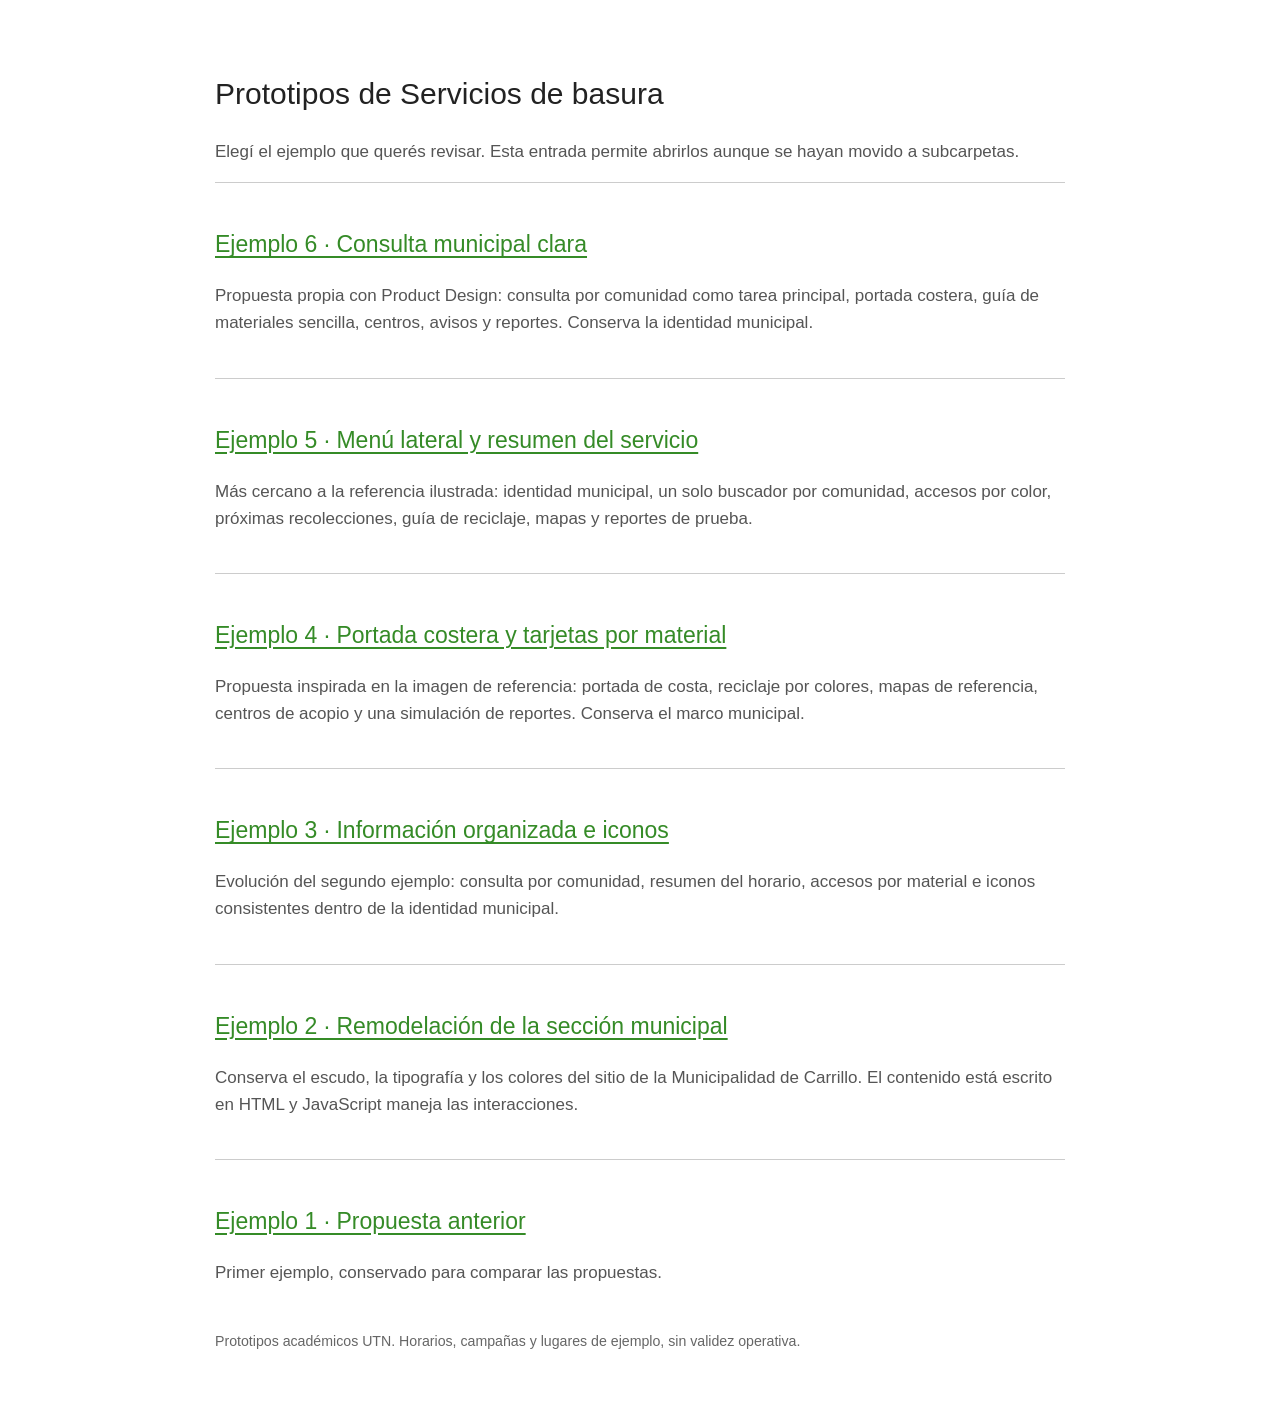
==== index.html @ 0bdb959d "se hace ejemplo 5 y 6" ====
<!doctype html>
<html lang="es-CR"><head><meta charset="utf-8"><meta name="viewport" content="width=device-width,initial-scale=1"><title>Ejemplos del prototipo de Servicios de basura</title><style>body{font:17px/1.6 Arial,sans-serif;max-width:850px;margin:70px auto;padding:0 24px;color:#222}h1{font-size:30px;font-weight:400}a{color:#358b27;text-underline-offset:4px}article{padding:24px 0;border-top:1px solid #ccc}h2{font-size:23px;font-weight:400}p{color:#555}small{color:#666}</style></head><body><h1>Prototipos de Servicios de basura</h1><p>Elegí el ejemplo que querés revisar. Esta entrada permite abrirlos aunque se hayan movido a subcarpetas.</p><article><h2><a href="ejemplo%206/index.html">Ejemplo 6 · Consulta municipal clara</a></h2><p>Propuesta propia con Product Design: consulta por comunidad como tarea principal, portada costera, guía de materiales sencilla, centros, avisos y reportes. Conserva la identidad municipal.</p></article><article><h2><a href="ejemplo%205/index.html">Ejemplo 5 · Menú lateral y resumen del servicio</a></h2><p>Más cercano a la referencia ilustrada: identidad municipal, un solo buscador por comunidad, accesos por color, próximas recolecciones, guía de reciclaje, mapas y reportes de prueba.</p></article><article><h2><a href="ejemplo%204/index.html">Ejemplo 4 · Portada costera y tarjetas por material</a></h2><p>Propuesta inspirada en la imagen de referencia: portada de costa, reciclaje por colores, mapas de referencia, centros de acopio y una simulación de reportes. Conserva el marco municipal.</p></article><article><h2><a href="ejemplo%203/index.html">Ejemplo 3 · Información organizada e iconos</a></h2><p>Evolución del segundo ejemplo: consulta por comunidad, resumen del horario, accesos por material e iconos consistentes dentro de la identidad municipal.</p></article><article><h2><a href="ejemplo%202/index.html">Ejemplo 2 · Remodelación de la sección municipal</a></h2><p>Conserva el escudo, la tipografía y los colores del sitio de la Municipalidad de Carrillo. El contenido está escrito en HTML y JavaScript maneja las interacciones.</p></article><article><h2><a href="ejemplo%201/index.html">Ejemplo 1 · Propuesta anterior</a></h2><p>Primer ejemplo, conservado para comparar las propuestas.</p></article><small>Prototipos académicos UTN. Horarios, campañas y lugares de ejemplo, sin validez operativa.</small></body></html>
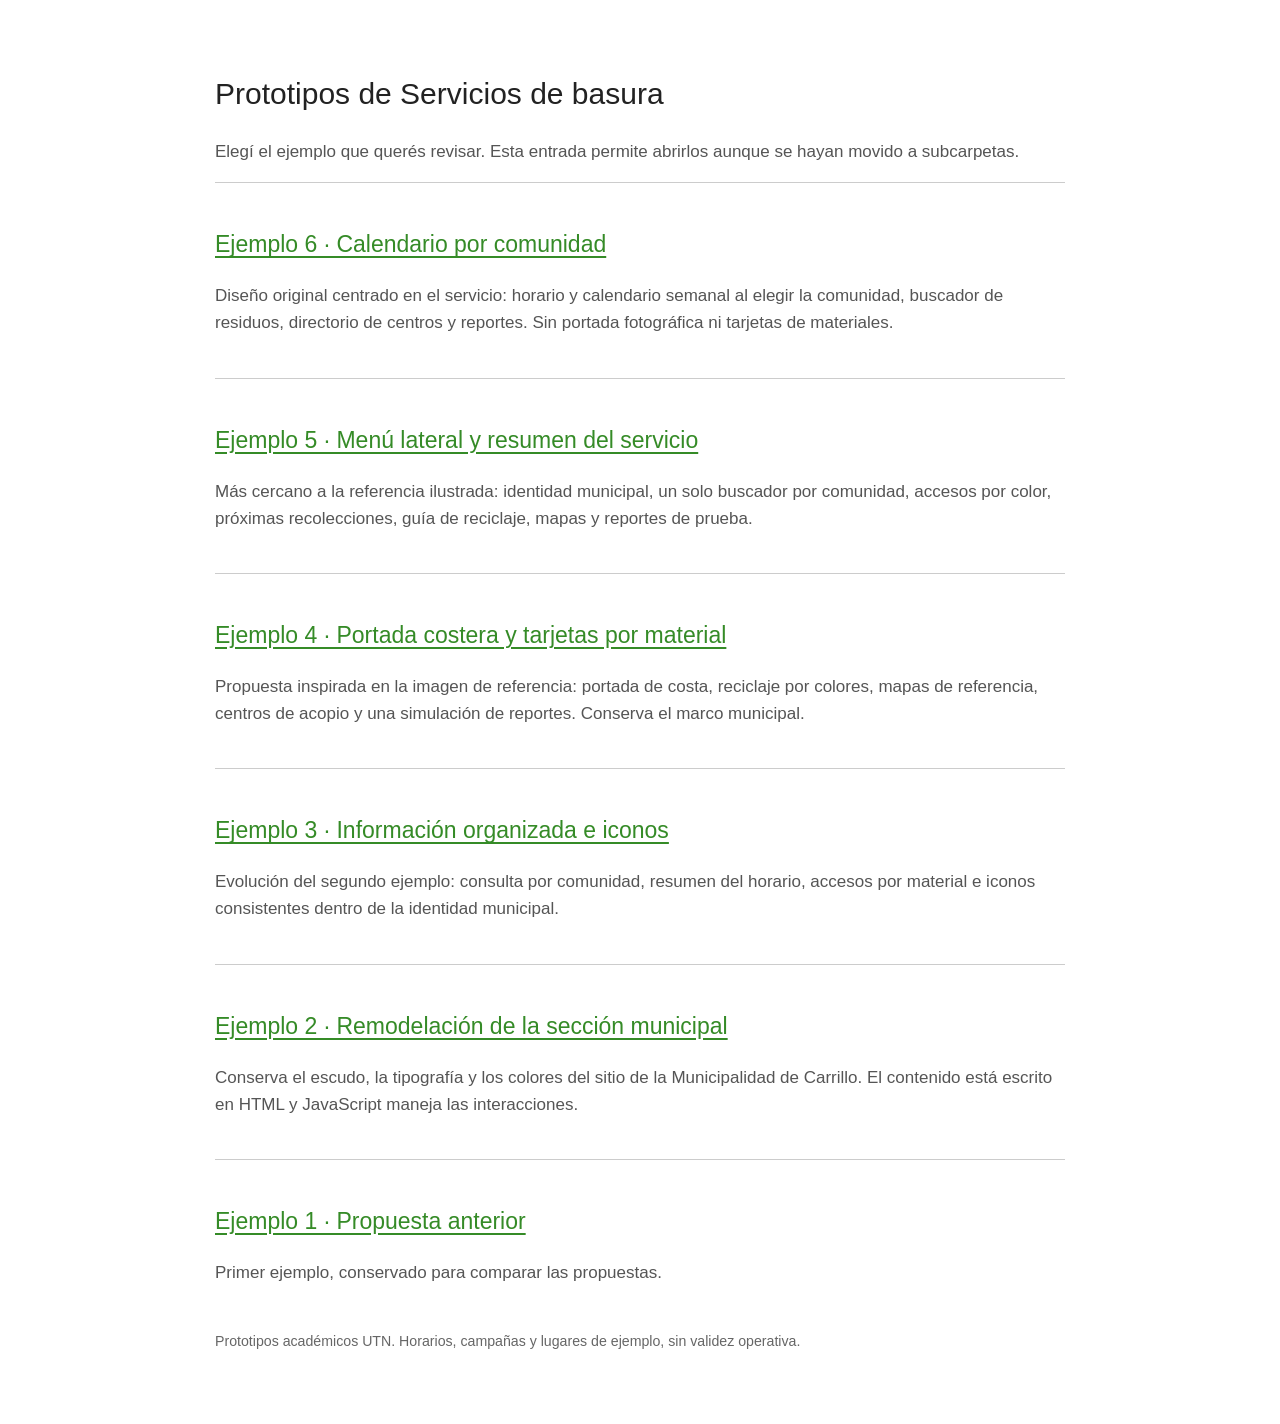
==== commit a2641d5f: "se cambia el numero 6" ====
--- a/index.html
+++ b/index.html
@@ -1,2 +1,2 @@
 <!doctype html>
-<html lang="es-CR"><head><meta charset="utf-8"><meta name="viewport" content="width=device-width,initial-scale=1"><title>Ejemplos del prototipo de Servicios de basura</title><style>body{font:17px/1.6 Arial,sans-serif;max-width:850px;margin:70px auto;padding:0 24px;color:#222}h1{font-size:30px;font-weight:400}a{color:#358b27;text-underline-offset:4px}article{padding:24px 0;border-top:1px solid #ccc}h2{font-size:23px;font-weight:400}p{color:#555}small{color:#666}</style></head><body><h1>Prototipos de Servicios de basura</h1><p>Elegí el ejemplo que querés revisar. Esta entrada permite abrirlos aunque se hayan movido a subcarpetas.</p><article><h2><a href="ejemplo%206/index.html">Ejemplo 6 · Consulta municipal clara</a></h2><p>Propuesta propia con Product Design: consulta por comunidad como tarea principal, portada costera, guía de materiales sencilla, centros, avisos y reportes. Conserva la identidad municipal.</p></article><article><h2><a href="ejemplo%205/index.html">Ejemplo 5 · Menú lateral y resumen del servicio</a></h2><p>Más cercano a la referencia ilustrada: identidad municipal, un solo buscador por comunidad, accesos por color, próximas recolecciones, guía de reciclaje, mapas y reportes de prueba.</p></article><article><h2><a href="ejemplo%204/index.html">Ejemplo 4 · Portada costera y tarjetas por material</a></h2><p>Propuesta inspirada en la imagen de referencia: portada de costa, reciclaje por colores, mapas de referencia, centros de acopio y una simulación de reportes. Conserva el marco municipal.</p></article><article><h2><a href="ejemplo%203/index.html">Ejemplo 3 · Información organizada e iconos</a></h2><p>Evolución del segundo ejemplo: consulta por comunidad, resumen del horario, accesos por material e iconos consistentes dentro de la identidad municipal.</p></article><article><h2><a href="ejemplo%202/index.html">Ejemplo 2 · Remodelación de la sección municipal</a></h2><p>Conserva el escudo, la tipografía y los colores del sitio de la Municipalidad de Carrillo. El contenido está escrito en HTML y JavaScript maneja las interacciones.</p></article><article><h2><a href="ejemplo%201/index.html">Ejemplo 1 · Propuesta anterior</a></h2><p>Primer ejemplo, conservado para comparar las propuestas.</p></article><small>Prototipos académicos UTN. Horarios, campañas y lugares de ejemplo, sin validez operativa.</small></body></html>
+<html lang="es-CR"><head><meta charset="utf-8"><meta name="viewport" content="width=device-width,initial-scale=1"><title>Ejemplos del prototipo de Servicios de basura</title><style>body{font:17px/1.6 Arial,sans-serif;max-width:850px;margin:70px auto;padding:0 24px;color:#222}h1{font-size:30px;font-weight:400}a{color:#358b27;text-underline-offset:4px}article{padding:24px 0;border-top:1px solid #ccc}h2{font-size:23px;font-weight:400}p{color:#555}small{color:#666}</style></head><body><h1>Prototipos de Servicios de basura</h1><p>Elegí el ejemplo que querés revisar. Esta entrada permite abrirlos aunque se hayan movido a subcarpetas.</p><article><h2><a href="ejemplo%206/index.html">Ejemplo 6 · Calendario por comunidad</a></h2><p>Diseño original centrado en el servicio: horario y calendario semanal al elegir la comunidad, buscador de residuos, directorio de centros y reportes. Sin portada fotográfica ni tarjetas de materiales.</p></article><article><h2><a href="ejemplo%205/index.html">Ejemplo 5 · Menú lateral y resumen del servicio</a></h2><p>Más cercano a la referencia ilustrada: identidad municipal, un solo buscador por comunidad, accesos por color, próximas recolecciones, guía de reciclaje, mapas y reportes de prueba.</p></article><article><h2><a href="ejemplo%204/index.html">Ejemplo 4 · Portada costera y tarjetas por material</a></h2><p>Propuesta inspirada en la imagen de referencia: portada de costa, reciclaje por colores, mapas de referencia, centros de acopio y una simulación de reportes. Conserva el marco municipal.</p></article><article><h2><a href="ejemplo%203/index.html">Ejemplo 3 · Información organizada e iconos</a></h2><p>Evolución del segundo ejemplo: consulta por comunidad, resumen del horario, accesos por material e iconos consistentes dentro de la identidad municipal.</p></article><article><h2><a href="ejemplo%202/index.html">Ejemplo 2 · Remodelación de la sección municipal</a></h2><p>Conserva el escudo, la tipografía y los colores del sitio de la Municipalidad de Carrillo. El contenido está escrito en HTML y JavaScript maneja las interacciones.</p></article><article><h2><a href="ejemplo%201/index.html">Ejemplo 1 · Propuesta anterior</a></h2><p>Primer ejemplo, conservado para comparar las propuestas.</p></article><small>Prototipos académicos UTN. Horarios, campañas y lugares de ejemplo, sin validez operativa.</small></body></html>
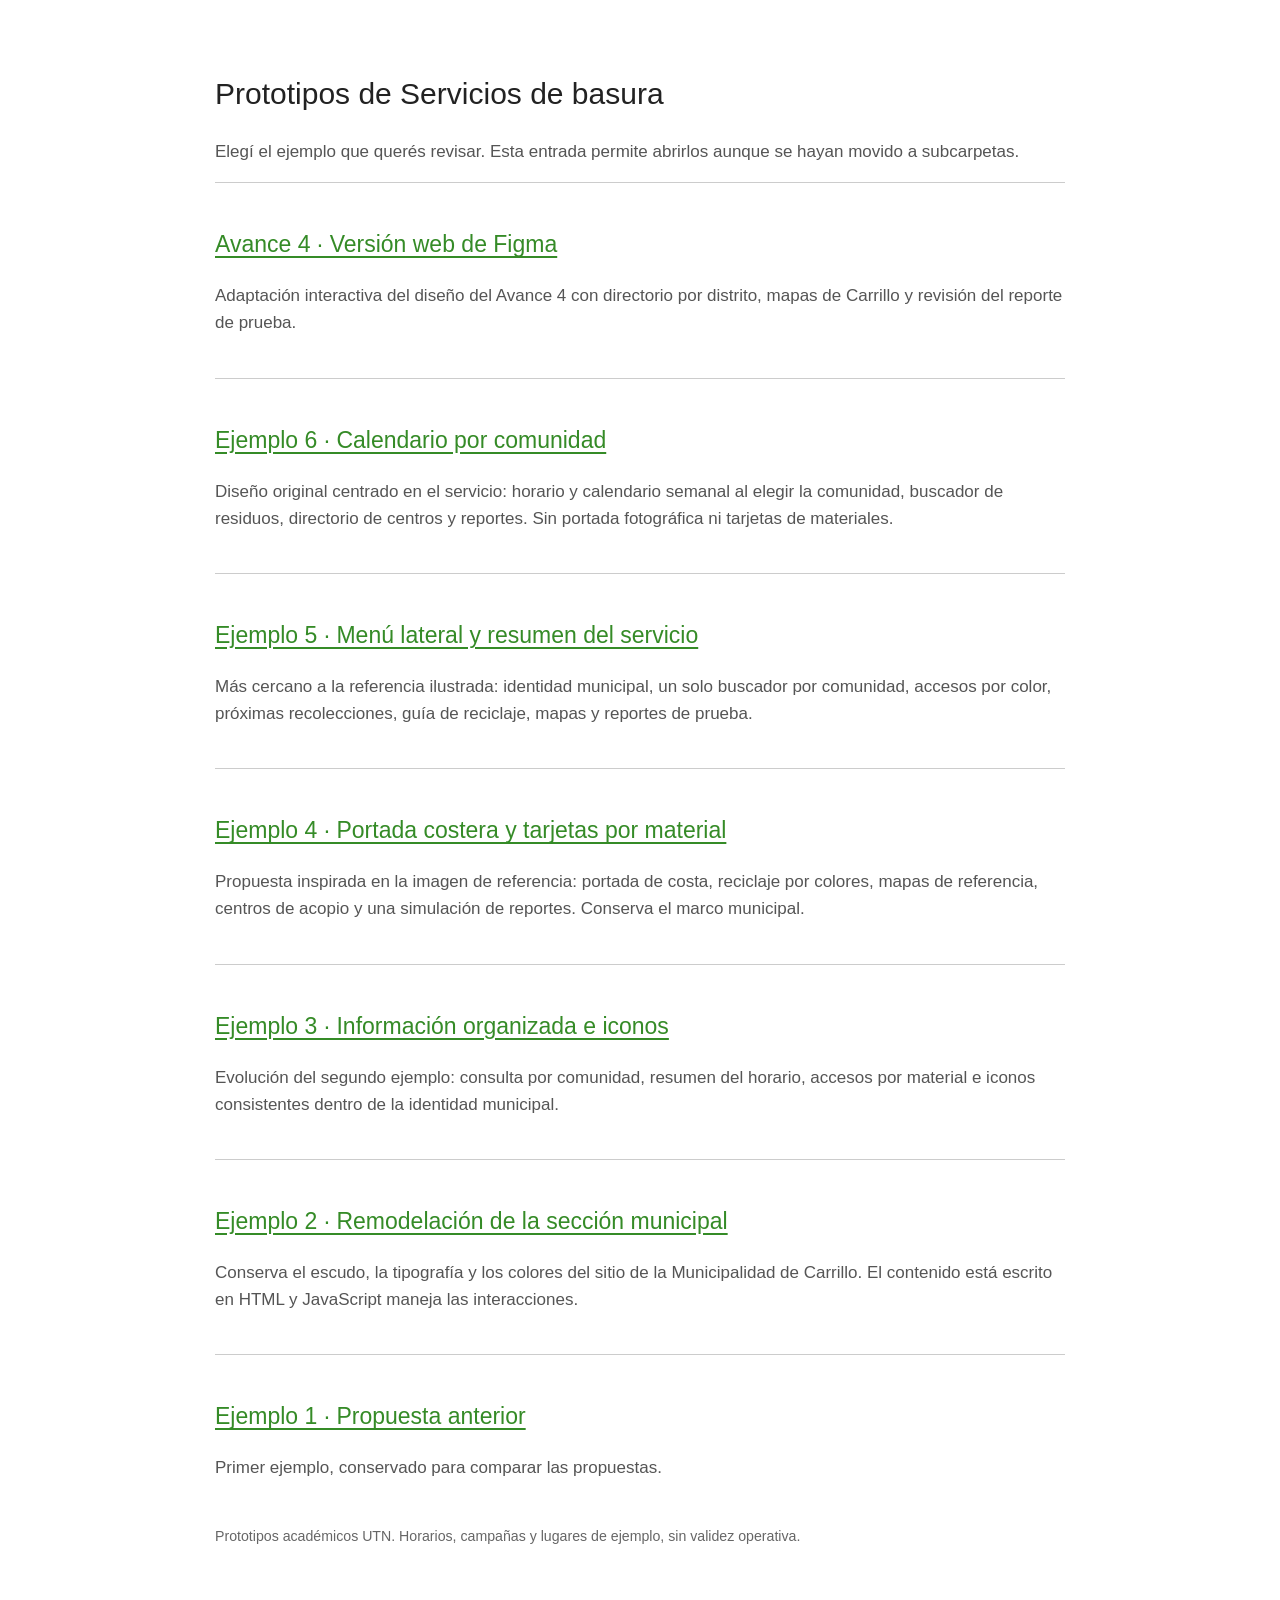
==== commit 7b8fd464: "Agrega la version web de Figma del Avance 4" ====
--- a/index.html
+++ b/index.html
@@ -1,2 +1,2 @@
 <!doctype html>
-<html lang="es-CR"><head><meta charset="utf-8"><meta name="viewport" content="width=device-width,initial-scale=1"><title>Ejemplos del prototipo de Servicios de basura</title><style>body{font:17px/1.6 Arial,sans-serif;max-width:850px;margin:70px auto;padding:0 24px;color:#222}h1{font-size:30px;font-weight:400}a{color:#358b27;text-underline-offset:4px}article{padding:24px 0;border-top:1px solid #ccc}h2{font-size:23px;font-weight:400}p{color:#555}small{color:#666}</style></head><body><h1>Prototipos de Servicios de basura</h1><p>Elegí el ejemplo que querés revisar. Esta entrada permite abrirlos aunque se hayan movido a subcarpetas.</p><article><h2><a href="ejemplo%206/index.html">Ejemplo 6 · Calendario por comunidad</a></h2><p>Diseño original centrado en el servicio: horario y calendario semanal al elegir la comunidad, buscador de residuos, directorio de centros y reportes. Sin portada fotográfica ni tarjetas de materiales.</p></article><article><h2><a href="ejemplo%205/index.html">Ejemplo 5 · Menú lateral y resumen del servicio</a></h2><p>Más cercano a la referencia ilustrada: identidad municipal, un solo buscador por comunidad, accesos por color, próximas recolecciones, guía de reciclaje, mapas y reportes de prueba.</p></article><article><h2><a href="ejemplo%204/index.html">Ejemplo 4 · Portada costera y tarjetas por material</a></h2><p>Propuesta inspirada en la imagen de referencia: portada de costa, reciclaje por colores, mapas de referencia, centros de acopio y una simulación de reportes. Conserva el marco municipal.</p></article><article><h2><a href="ejemplo%203/index.html">Ejemplo 3 · Información organizada e iconos</a></h2><p>Evolución del segundo ejemplo: consulta por comunidad, resumen del horario, accesos por material e iconos consistentes dentro de la identidad municipal.</p></article><article><h2><a href="ejemplo%202/index.html">Ejemplo 2 · Remodelación de la sección municipal</a></h2><p>Conserva el escudo, la tipografía y los colores del sitio de la Municipalidad de Carrillo. El contenido está escrito en HTML y JavaScript maneja las interacciones.</p></article><article><h2><a href="ejemplo%201/index.html">Ejemplo 1 · Propuesta anterior</a></h2><p>Primer ejemplo, conservado para comparar las propuestas.</p></article><small>Prototipos académicos UTN. Horarios, campañas y lugares de ejemplo, sin validez operativa.</small></body></html>
+<html lang="es-CR"><head><meta charset="utf-8"><meta name="viewport" content="width=device-width,initial-scale=1"><title>Ejemplos del prototipo de Servicios de basura</title><style>body{font:17px/1.6 Arial,sans-serif;max-width:850px;margin:70px auto;padding:0 24px;color:#222}h1{font-size:30px;font-weight:400}a{color:#358b27;text-underline-offset:4px}article{padding:24px 0;border-top:1px solid #ccc}h2{font-size:23px;font-weight:400}p{color:#555}small{color:#666}</style></head><body><h1>Prototipos de Servicios de basura</h1><p>Elegí el ejemplo que querés revisar. Esta entrada permite abrirlos aunque se hayan movido a subcarpetas.</p><article><h2><a href="avance-4-figma/index.html">Avance 4 · Versión web de Figma</a></h2><p>Adaptación interactiva del diseño del Avance 4 con directorio por distrito, mapas de Carrillo y revisión del reporte de prueba.</p></article><article><h2><a href="ejemplo%206/index.html">Ejemplo 6 · Calendario por comunidad</a></h2><p>Diseño original centrado en el servicio: horario y calendario semanal al elegir la comunidad, buscador de residuos, directorio de centros y reportes. Sin portada fotográfica ni tarjetas de materiales.</p></article><article><h2><a href="ejemplo%205/index.html">Ejemplo 5 · Menú lateral y resumen del servicio</a></h2><p>Más cercano a la referencia ilustrada: identidad municipal, un solo buscador por comunidad, accesos por color, próximas recolecciones, guía de reciclaje, mapas y reportes de prueba.</p></article><article><h2><a href="ejemplo%204/index.html">Ejemplo 4 · Portada costera y tarjetas por material</a></h2><p>Propuesta inspirada en la imagen de referencia: portada de costa, reciclaje por colores, mapas de referencia, centros de acopio y una simulación de reportes. Conserva el marco municipal.</p></article><article><h2><a href="ejemplo%203/index.html">Ejemplo 3 · Información organizada e iconos</a></h2><p>Evolución del segundo ejemplo: consulta por comunidad, resumen del horario, accesos por material e iconos consistentes dentro de la identidad municipal.</p></article><article><h2><a href="ejemplo%202/index.html">Ejemplo 2 · Remodelación de la sección municipal</a></h2><p>Conserva el escudo, la tipografía y los colores del sitio de la Municipalidad de Carrillo. El contenido está escrito en HTML y JavaScript maneja las interacciones.</p></article><article><h2><a href="ejemplo%201/index.html">Ejemplo 1 · Propuesta anterior</a></h2><p>Primer ejemplo, conservado para comparar las propuestas.</p></article><small>Prototipos académicos UTN. Horarios, campañas y lugares de ejemplo, sin validez operativa.</small></body></html>
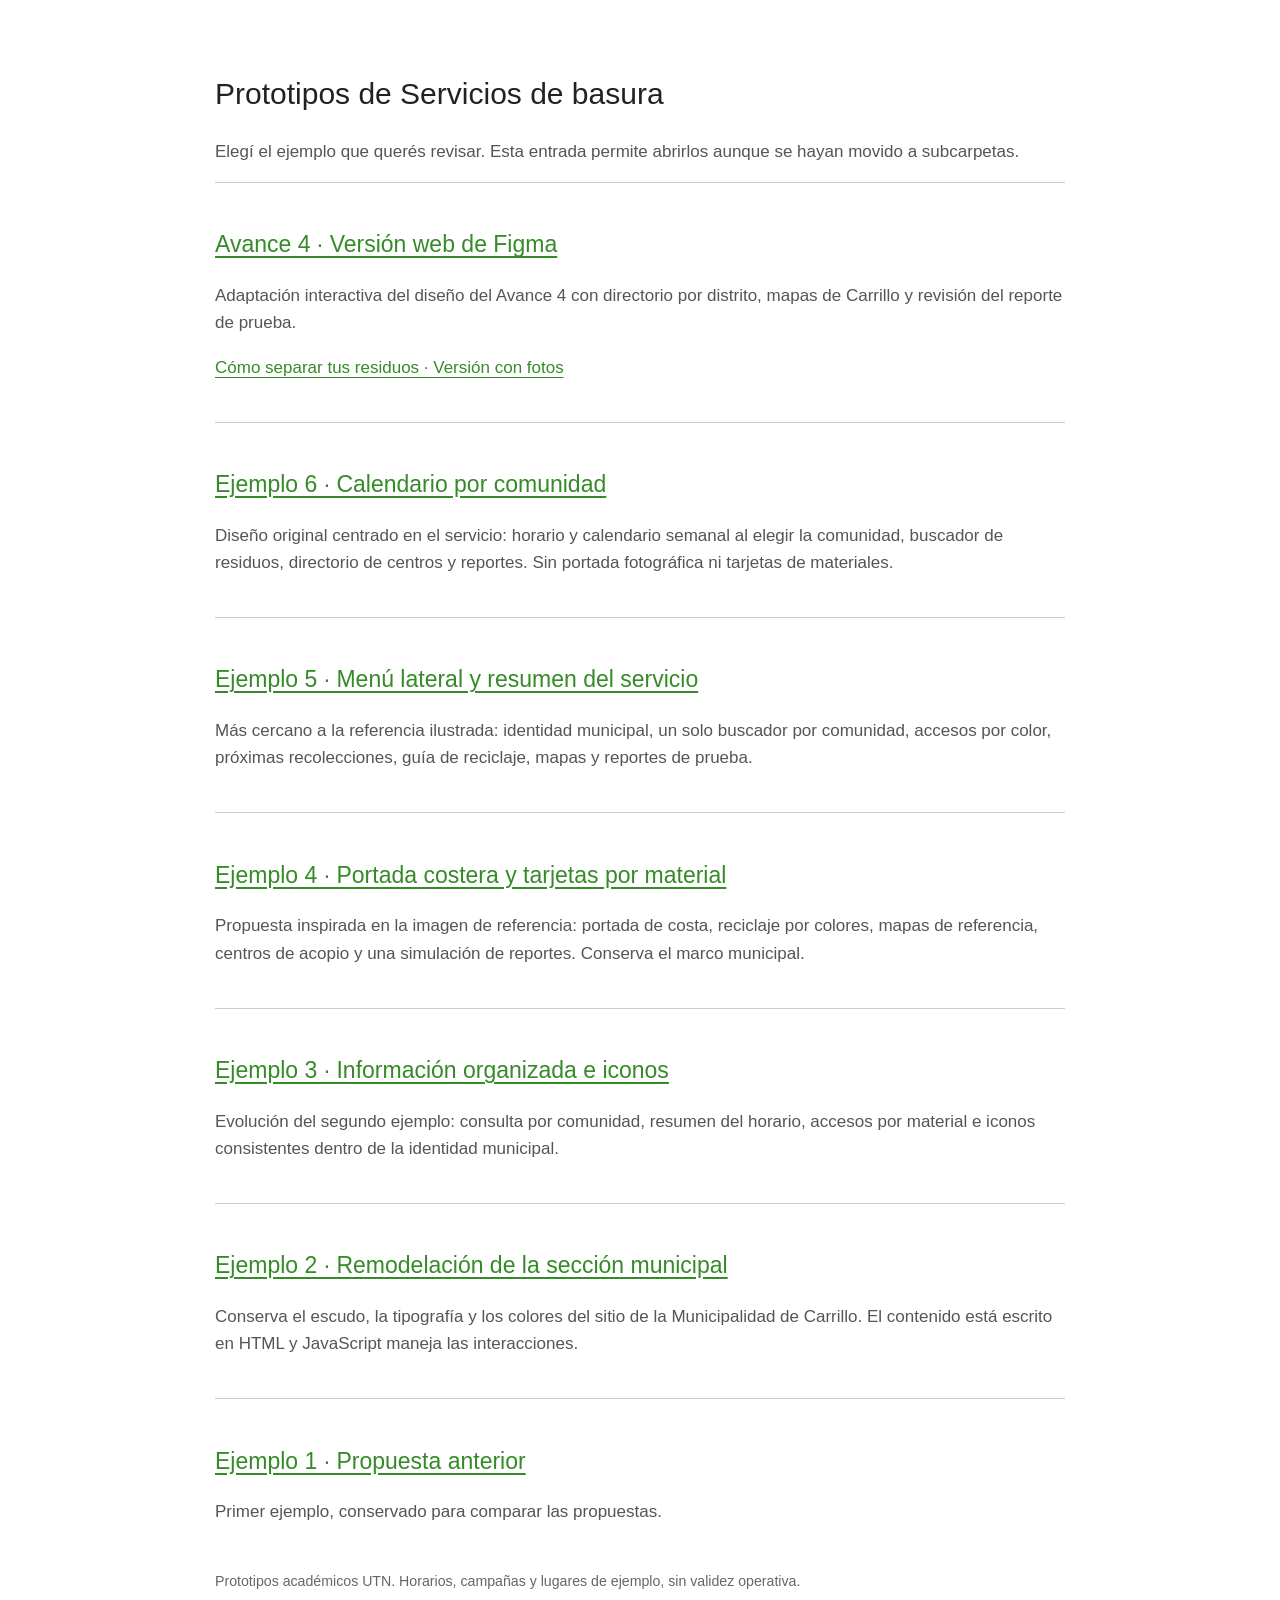
==== commit 1ebc5cba: "Enlazar la guía de reciclaje con fotos desde el índice" ====
--- a/index.html
+++ b/index.html
@@ -1,2 +1,2 @@
 <!doctype html>
-<html lang="es-CR"><head><meta charset="utf-8"><meta name="viewport" content="width=device-width,initial-scale=1"><title>Ejemplos del prototipo de Servicios de basura</title><style>body{font:17px/1.6 Arial,sans-serif;max-width:850px;margin:70px auto;padding:0 24px;color:#222}h1{font-size:30px;font-weight:400}a{color:#358b27;text-underline-offset:4px}article{padding:24px 0;border-top:1px solid #ccc}h2{font-size:23px;font-weight:400}p{color:#555}small{color:#666}</style></head><body><h1>Prototipos de Servicios de basura</h1><p>Elegí el ejemplo que querés revisar. Esta entrada permite abrirlos aunque se hayan movido a subcarpetas.</p><article><h2><a href="avance-4-figma/index.html">Avance 4 · Versión web de Figma</a></h2><p>Adaptación interactiva del diseño del Avance 4 con directorio por distrito, mapas de Carrillo y revisión del reporte de prueba.</p></article><article><h2><a href="ejemplo%206/index.html">Ejemplo 6 · Calendario por comunidad</a></h2><p>Diseño original centrado en el servicio: horario y calendario semanal al elegir la comunidad, buscador de residuos, directorio de centros y reportes. Sin portada fotográfica ni tarjetas de materiales.</p></article><article><h2><a href="ejemplo%205/index.html">Ejemplo 5 · Menú lateral y resumen del servicio</a></h2><p>Más cercano a la referencia ilustrada: identidad municipal, un solo buscador por comunidad, accesos por color, próximas recolecciones, guía de reciclaje, mapas y reportes de prueba.</p></article><article><h2><a href="ejemplo%204/index.html">Ejemplo 4 · Portada costera y tarjetas por material</a></h2><p>Propuesta inspirada en la imagen de referencia: portada de costa, reciclaje por colores, mapas de referencia, centros de acopio y una simulación de reportes. Conserva el marco municipal.</p></article><article><h2><a href="ejemplo%203/index.html">Ejemplo 3 · Información organizada e iconos</a></h2><p>Evolución del segundo ejemplo: consulta por comunidad, resumen del horario, accesos por material e iconos consistentes dentro de la identidad municipal.</p></article><article><h2><a href="ejemplo%202/index.html">Ejemplo 2 · Remodelación de la sección municipal</a></h2><p>Conserva el escudo, la tipografía y los colores del sitio de la Municipalidad de Carrillo. El contenido está escrito en HTML y JavaScript maneja las interacciones.</p></article><article><h2><a href="ejemplo%201/index.html">Ejemplo 1 · Propuesta anterior</a></h2><p>Primer ejemplo, conservado para comparar las propuestas.</p></article><small>Prototipos académicos UTN. Horarios, campañas y lugares de ejemplo, sin validez operativa.</small></body></html>
+<html lang="es-CR"><head><meta charset="utf-8"><meta name="viewport" content="width=device-width,initial-scale=1"><title>Ejemplos del prototipo de Servicios de basura</title><style>body{font:17px/1.6 Arial,sans-serif;max-width:850px;margin:70px auto;padding:0 24px;color:#222}h1{font-size:30px;font-weight:400}a{color:#358b27;text-underline-offset:4px}article{padding:24px 0;border-top:1px solid #ccc}h2{font-size:23px;font-weight:400}p{color:#555}small{color:#666}</style></head><body><h1>Prototipos de Servicios de basura</h1><p>Elegí el ejemplo que querés revisar. Esta entrada permite abrirlos aunque se hayan movido a subcarpetas.</p><article><h2><a href="avance-4-figma/index.html">Avance 4 · Versión web de Figma</a></h2><p>Adaptación interactiva del diseño del Avance 4 con directorio por distrito, mapas de Carrillo y revisión del reporte de prueba.</p><p><a href="avance-4-figma/reciclaje-fotos.html">Cómo separar tus residuos · Versión con fotos</a></p></article><article><h2><a href="ejemplo%206/index.html">Ejemplo 6 · Calendario por comunidad</a></h2><p>Diseño original centrado en el servicio: horario y calendario semanal al elegir la comunidad, buscador de residuos, directorio de centros y reportes. Sin portada fotográfica ni tarjetas de materiales.</p></article><article><h2><a href="ejemplo%205/index.html">Ejemplo 5 · Menú lateral y resumen del servicio</a></h2><p>Más cercano a la referencia ilustrada: identidad municipal, un solo buscador por comunidad, accesos por color, próximas recolecciones, guía de reciclaje, mapas y reportes de prueba.</p></article><article><h2><a href="ejemplo%204/index.html">Ejemplo 4 · Portada costera y tarjetas por material</a></h2><p>Propuesta inspirada en la imagen de referencia: portada de costa, reciclaje por colores, mapas de referencia, centros de acopio y una simulación de reportes. Conserva el marco municipal.</p></article><article><h2><a href="ejemplo%203/index.html">Ejemplo 3 · Información organizada e iconos</a></h2><p>Evolución del segundo ejemplo: consulta por comunidad, resumen del horario, accesos por material e iconos consistentes dentro de la identidad municipal.</p></article><article><h2><a href="ejemplo%202/index.html">Ejemplo 2 · Remodelación de la sección municipal</a></h2><p>Conserva el escudo, la tipografía y los colores del sitio de la Municipalidad de Carrillo. El contenido está escrito en HTML y JavaScript maneja las interacciones.</p></article><article><h2><a href="ejemplo%201/index.html">Ejemplo 1 · Propuesta anterior</a></h2><p>Primer ejemplo, conservado para comparar las propuestas.</p></article><small>Prototipos académicos UTN. Horarios, campañas y lugares de ejemplo, sin validez operativa.</small></body></html>
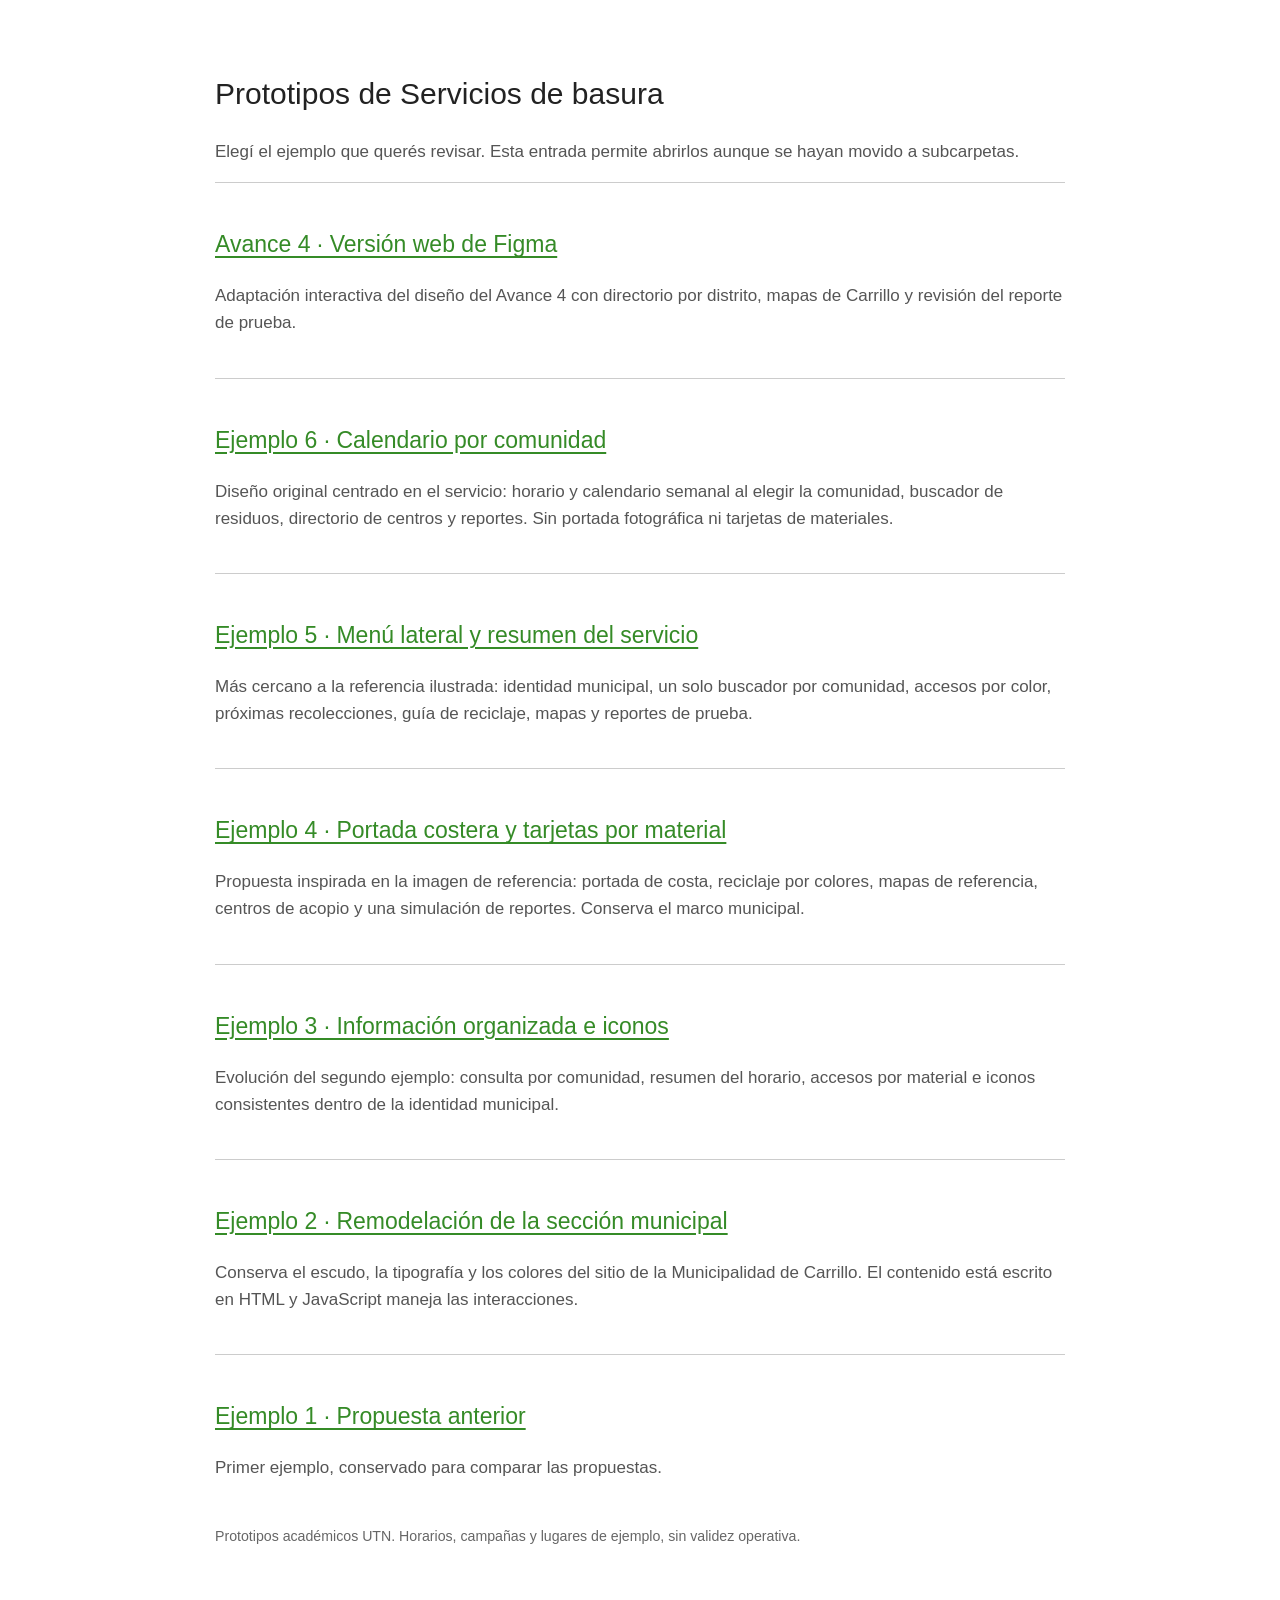
==== commit 99cdf24d: "Integrar las fotos en la guía principal de reciclaje" ====
--- a/index.html
+++ b/index.html
@@ -1,2 +1,2 @@
 <!doctype html>
-<html lang="es-CR"><head><meta charset="utf-8"><meta name="viewport" content="width=device-width,initial-scale=1"><title>Ejemplos del prototipo de Servicios de basura</title><style>body{font:17px/1.6 Arial,sans-serif;max-width:850px;margin:70px auto;padding:0 24px;color:#222}h1{font-size:30px;font-weight:400}a{color:#358b27;text-underline-offset:4px}article{padding:24px 0;border-top:1px solid #ccc}h2{font-size:23px;font-weight:400}p{color:#555}small{color:#666}</style></head><body><h1>Prototipos de Servicios de basura</h1><p>Elegí el ejemplo que querés revisar. Esta entrada permite abrirlos aunque se hayan movido a subcarpetas.</p><article><h2><a href="avance-4-figma/index.html">Avance 4 · Versión web de Figma</a></h2><p>Adaptación interactiva del diseño del Avance 4 con directorio por distrito, mapas de Carrillo y revisión del reporte de prueba.</p><p><a href="avance-4-figma/reciclaje-fotos.html">Cómo separar tus residuos · Versión con fotos</a></p></article><article><h2><a href="ejemplo%206/index.html">Ejemplo 6 · Calendario por comunidad</a></h2><p>Diseño original centrado en el servicio: horario y calendario semanal al elegir la comunidad, buscador de residuos, directorio de centros y reportes. Sin portada fotográfica ni tarjetas de materiales.</p></article><article><h2><a href="ejemplo%205/index.html">Ejemplo 5 · Menú lateral y resumen del servicio</a></h2><p>Más cercano a la referencia ilustrada: identidad municipal, un solo buscador por comunidad, accesos por color, próximas recolecciones, guía de reciclaje, mapas y reportes de prueba.</p></article><article><h2><a href="ejemplo%204/index.html">Ejemplo 4 · Portada costera y tarjetas por material</a></h2><p>Propuesta inspirada en la imagen de referencia: portada de costa, reciclaje por colores, mapas de referencia, centros de acopio y una simulación de reportes. Conserva el marco municipal.</p></article><article><h2><a href="ejemplo%203/index.html">Ejemplo 3 · Información organizada e iconos</a></h2><p>Evolución del segundo ejemplo: consulta por comunidad, resumen del horario, accesos por material e iconos consistentes dentro de la identidad municipal.</p></article><article><h2><a href="ejemplo%202/index.html">Ejemplo 2 · Remodelación de la sección municipal</a></h2><p>Conserva el escudo, la tipografía y los colores del sitio de la Municipalidad de Carrillo. El contenido está escrito en HTML y JavaScript maneja las interacciones.</p></article><article><h2><a href="ejemplo%201/index.html">Ejemplo 1 · Propuesta anterior</a></h2><p>Primer ejemplo, conservado para comparar las propuestas.</p></article><small>Prototipos académicos UTN. Horarios, campañas y lugares de ejemplo, sin validez operativa.</small></body></html>
+<html lang="es-CR"><head><meta charset="utf-8"><meta name="viewport" content="width=device-width,initial-scale=1"><title>Ejemplos del prototipo de Servicios de basura</title><style>body{font:17px/1.6 Arial,sans-serif;max-width:850px;margin:70px auto;padding:0 24px;color:#222}h1{font-size:30px;font-weight:400}a{color:#358b27;text-underline-offset:4px}article{padding:24px 0;border-top:1px solid #ccc}h2{font-size:23px;font-weight:400}p{color:#555}small{color:#666}</style></head><body><h1>Prototipos de Servicios de basura</h1><p>Elegí el ejemplo que querés revisar. Esta entrada permite abrirlos aunque se hayan movido a subcarpetas.</p><article><h2><a href="avance-4-figma/index.html">Avance 4 · Versión web de Figma</a></h2><p>Adaptación interactiva del diseño del Avance 4 con directorio por distrito, mapas de Carrillo y revisión del reporte de prueba.</p></article><article><h2><a href="ejemplo%206/index.html">Ejemplo 6 · Calendario por comunidad</a></h2><p>Diseño original centrado en el servicio: horario y calendario semanal al elegir la comunidad, buscador de residuos, directorio de centros y reportes. Sin portada fotográfica ni tarjetas de materiales.</p></article><article><h2><a href="ejemplo%205/index.html">Ejemplo 5 · Menú lateral y resumen del servicio</a></h2><p>Más cercano a la referencia ilustrada: identidad municipal, un solo buscador por comunidad, accesos por color, próximas recolecciones, guía de reciclaje, mapas y reportes de prueba.</p></article><article><h2><a href="ejemplo%204/index.html">Ejemplo 4 · Portada costera y tarjetas por material</a></h2><p>Propuesta inspirada en la imagen de referencia: portada de costa, reciclaje por colores, mapas de referencia, centros de acopio y una simulación de reportes. Conserva el marco municipal.</p></article><article><h2><a href="ejemplo%203/index.html">Ejemplo 3 · Información organizada e iconos</a></h2><p>Evolución del segundo ejemplo: consulta por comunidad, resumen del horario, accesos por material e iconos consistentes dentro de la identidad municipal.</p></article><article><h2><a href="ejemplo%202/index.html">Ejemplo 2 · Remodelación de la sección municipal</a></h2><p>Conserva el escudo, la tipografía y los colores del sitio de la Municipalidad de Carrillo. El contenido está escrito en HTML y JavaScript maneja las interacciones.</p></article><article><h2><a href="ejemplo%201/index.html">Ejemplo 1 · Propuesta anterior</a></h2><p>Primer ejemplo, conservado para comparar las propuestas.</p></article><small>Prototipos académicos UTN. Horarios, campañas y lugares de ejemplo, sin validez operativa.</small></body></html>
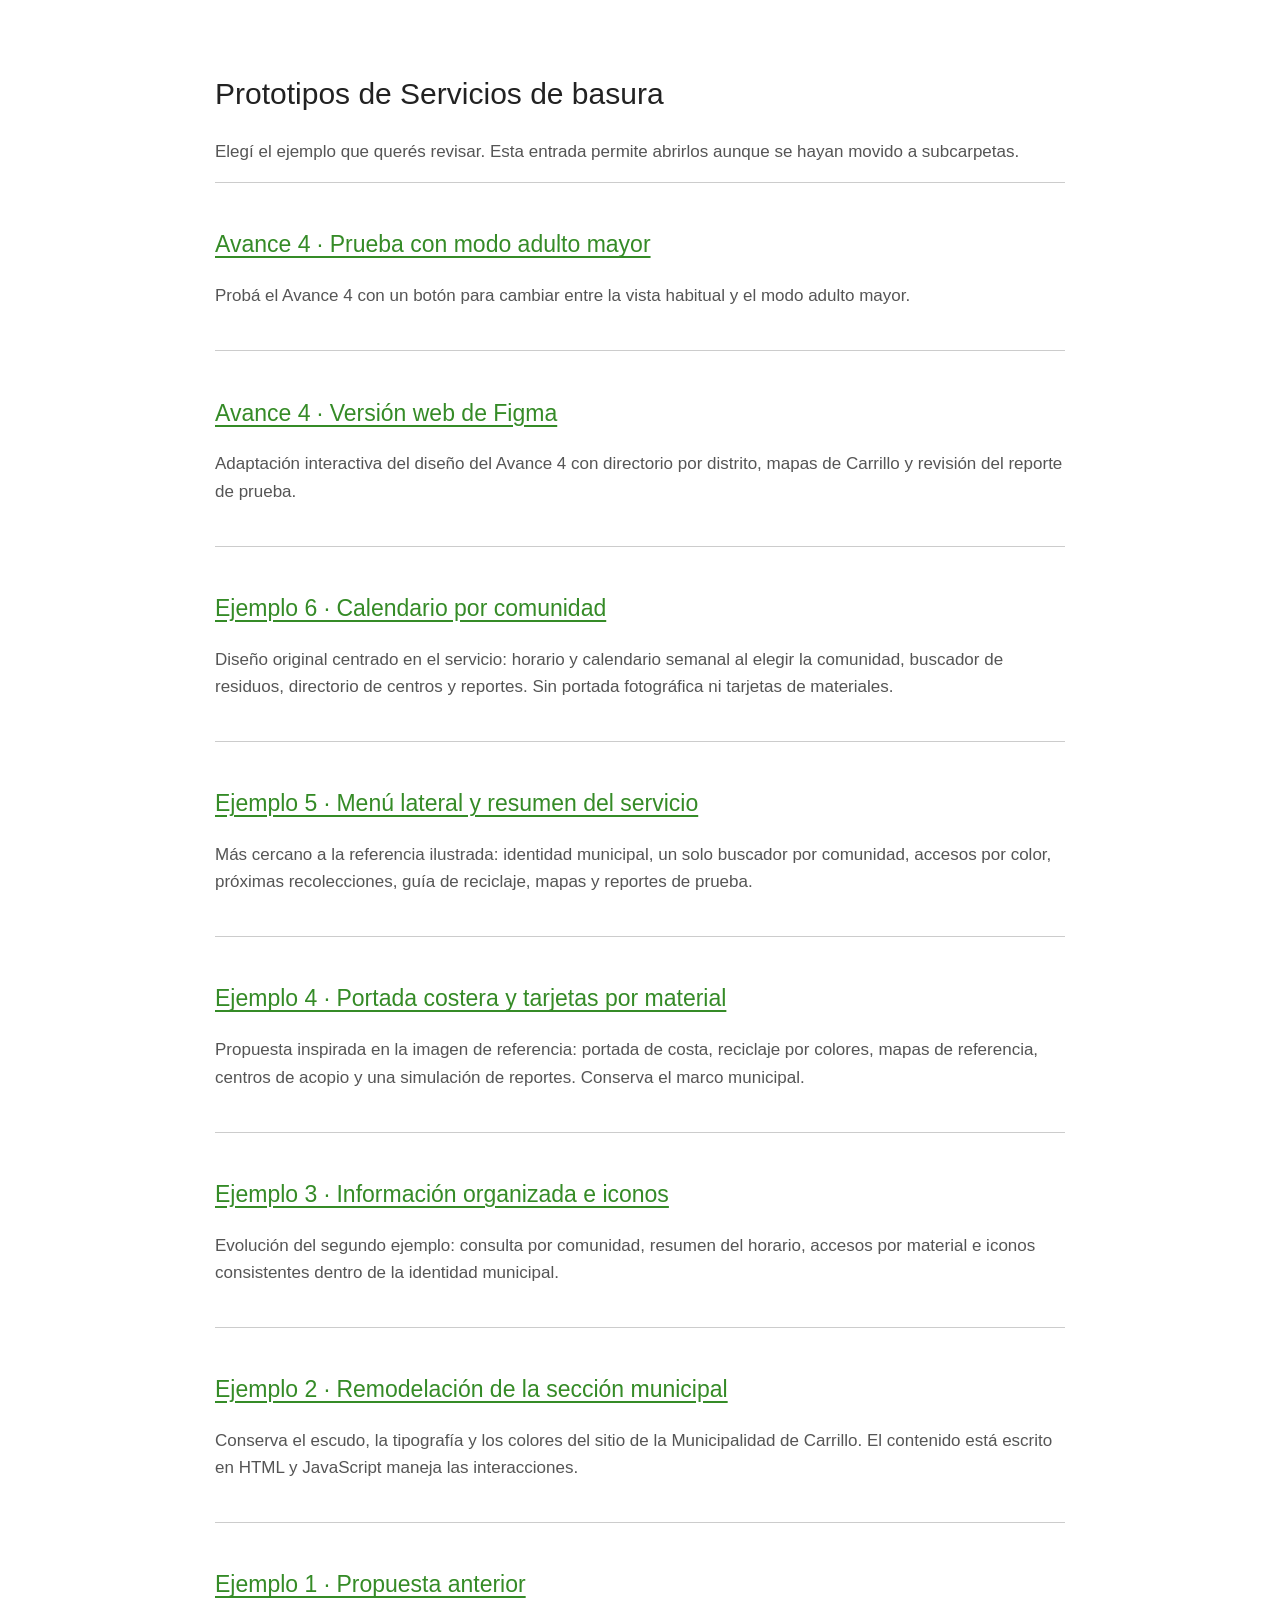
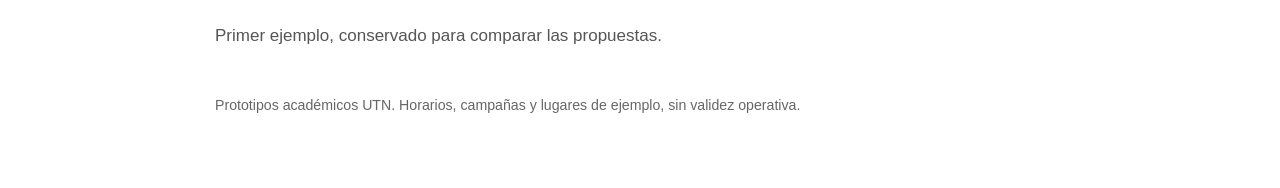
==== commit abddb819: "Agregar prueba de modo adulto mayor a Avance 4" ====
--- a/index.html
+++ b/index.html
@@ -1,2 +1,4 @@
 <!doctype html>
-<html lang="es-CR"><head><meta charset="utf-8"><meta name="viewport" content="width=device-width,initial-scale=1"><title>Ejemplos del prototipo de Servicios de basura</title><style>body{font:17px/1.6 Arial,sans-serif;max-width:850px;margin:70px auto;padding:0 24px;color:#222}h1{font-size:30px;font-weight:400}a{color:#358b27;text-underline-offset:4px}article{padding:24px 0;border-top:1px solid #ccc}h2{font-size:23px;font-weight:400}p{color:#555}small{color:#666}</style></head><body><h1>Prototipos de Servicios de basura</h1><p>Elegí el ejemplo que querés revisar. Esta entrada permite abrirlos aunque se hayan movido a subcarpetas.</p><article><h2><a href="avance-4-figma/index.html">Avance 4 · Versión web de Figma</a></h2><p>Adaptación interactiva del diseño del Avance 4 con directorio por distrito, mapas de Carrillo y revisión del reporte de prueba.</p></article><article><h2><a href="ejemplo%206/index.html">Ejemplo 6 · Calendario por comunidad</a></h2><p>Diseño original centrado en el servicio: horario y calendario semanal al elegir la comunidad, buscador de residuos, directorio de centros y reportes. Sin portada fotográfica ni tarjetas de materiales.</p></article><article><h2><a href="ejemplo%205/index.html">Ejemplo 5 · Menú lateral y resumen del servicio</a></h2><p>Más cercano a la referencia ilustrada: identidad municipal, un solo buscador por comunidad, accesos por color, próximas recolecciones, guía de reciclaje, mapas y reportes de prueba.</p></article><article><h2><a href="ejemplo%204/index.html">Ejemplo 4 · Portada costera y tarjetas por material</a></h2><p>Propuesta inspirada en la imagen de referencia: portada de costa, reciclaje por colores, mapas de referencia, centros de acopio y una simulación de reportes. Conserva el marco municipal.</p></article><article><h2><a href="ejemplo%203/index.html">Ejemplo 3 · Información organizada e iconos</a></h2><p>Evolución del segundo ejemplo: consulta por comunidad, resumen del horario, accesos por material e iconos consistentes dentro de la identidad municipal.</p></article><article><h2><a href="ejemplo%202/index.html">Ejemplo 2 · Remodelación de la sección municipal</a></h2><p>Conserva el escudo, la tipografía y los colores del sitio de la Municipalidad de Carrillo. El contenido está escrito en HTML y JavaScript maneja las interacciones.</p></article><article><h2><a href="ejemplo%201/index.html">Ejemplo 1 · Propuesta anterior</a></h2><p>Primer ejemplo, conservado para comparar las propuestas.</p></article><small>Prototipos académicos UTN. Horarios, campañas y lugares de ejemplo, sin validez operativa.</small></body></html>
+<html lang="es-CR"><head><meta charset="utf-8"><meta name="viewport" content="width=device-width,initial-scale=1"><title>Ejemplos del prototipo de Servicios de basura</title><style>body{font:17px/1.6 Arial,sans-serif;max-width:850px;margin:70px auto;padding:0 24px;color:#222}h1{font-size:30px;font-weight:400}a{color:#358b27;text-underline-offset:4px}article{padding:24px 0;border-top:1px solid #ccc}h2{font-size:23px;font-weight:400}p{color:#555}small{color:#666}</style></head><body><h1>Prototipos de Servicios de basura</h1><p>Elegí el ejemplo que querés revisar. Esta entrada permite abrirlos aunque se hayan movido a subcarpetas.</p><article><h2><a href="avance-4-figma/index.html?lectura=normal">Avance 4 · Prueba con modo adulto mayor</a></h2>
+<p>Probá el Avance 4 con un botón para cambiar entre la vista habitual y el modo adulto mayor.</p></article>
+<article><h2><a href="avance-4-figma/index.html">Avance 4 · Versión web de Figma</a></h2><p>Adaptación interactiva del diseño del Avance 4 con directorio por distrito, mapas de Carrillo y revisión del reporte de prueba.</p></article><article><h2><a href="ejemplo%206/index.html">Ejemplo 6 · Calendario por comunidad</a></h2><p>Diseño original centrado en el servicio: horario y calendario semanal al elegir la comunidad, buscador de residuos, directorio de centros y reportes. Sin portada fotográfica ni tarjetas de materiales.</p></article><article><h2><a href="ejemplo%205/index.html">Ejemplo 5 · Menú lateral y resumen del servicio</a></h2><p>Más cercano a la referencia ilustrada: identidad municipal, un solo buscador por comunidad, accesos por color, próximas recolecciones, guía de reciclaje, mapas y reportes de prueba.</p></article><article><h2><a href="ejemplo%204/index.html">Ejemplo 4 · Portada costera y tarjetas por material</a></h2><p>Propuesta inspirada en la imagen de referencia: portada de costa, reciclaje por colores, mapas de referencia, centros de acopio y una simulación de reportes. Conserva el marco municipal.</p></article><article><h2><a href="ejemplo%203/index.html">Ejemplo 3 · Información organizada e iconos</a></h2><p>Evolución del segundo ejemplo: consulta por comunidad, resumen del horario, accesos por material e iconos consistentes dentro de la identidad municipal.</p></article><article><h2><a href="ejemplo%202/index.html">Ejemplo 2 · Remodelación de la sección municipal</a></h2><p>Conserva el escudo, la tipografía y los colores del sitio de la Municipalidad de Carrillo. El contenido está escrito en HTML y JavaScript maneja las interacciones.</p></article><article><h2><a href="ejemplo%201/index.html">Ejemplo 1 · Propuesta anterior</a></h2><p>Primer ejemplo, conservado para comparar las propuestas.</p></article><small>Prototipos académicos UTN. Horarios, campañas y lugares de ejemplo, sin validez operativa.</small></body></html>
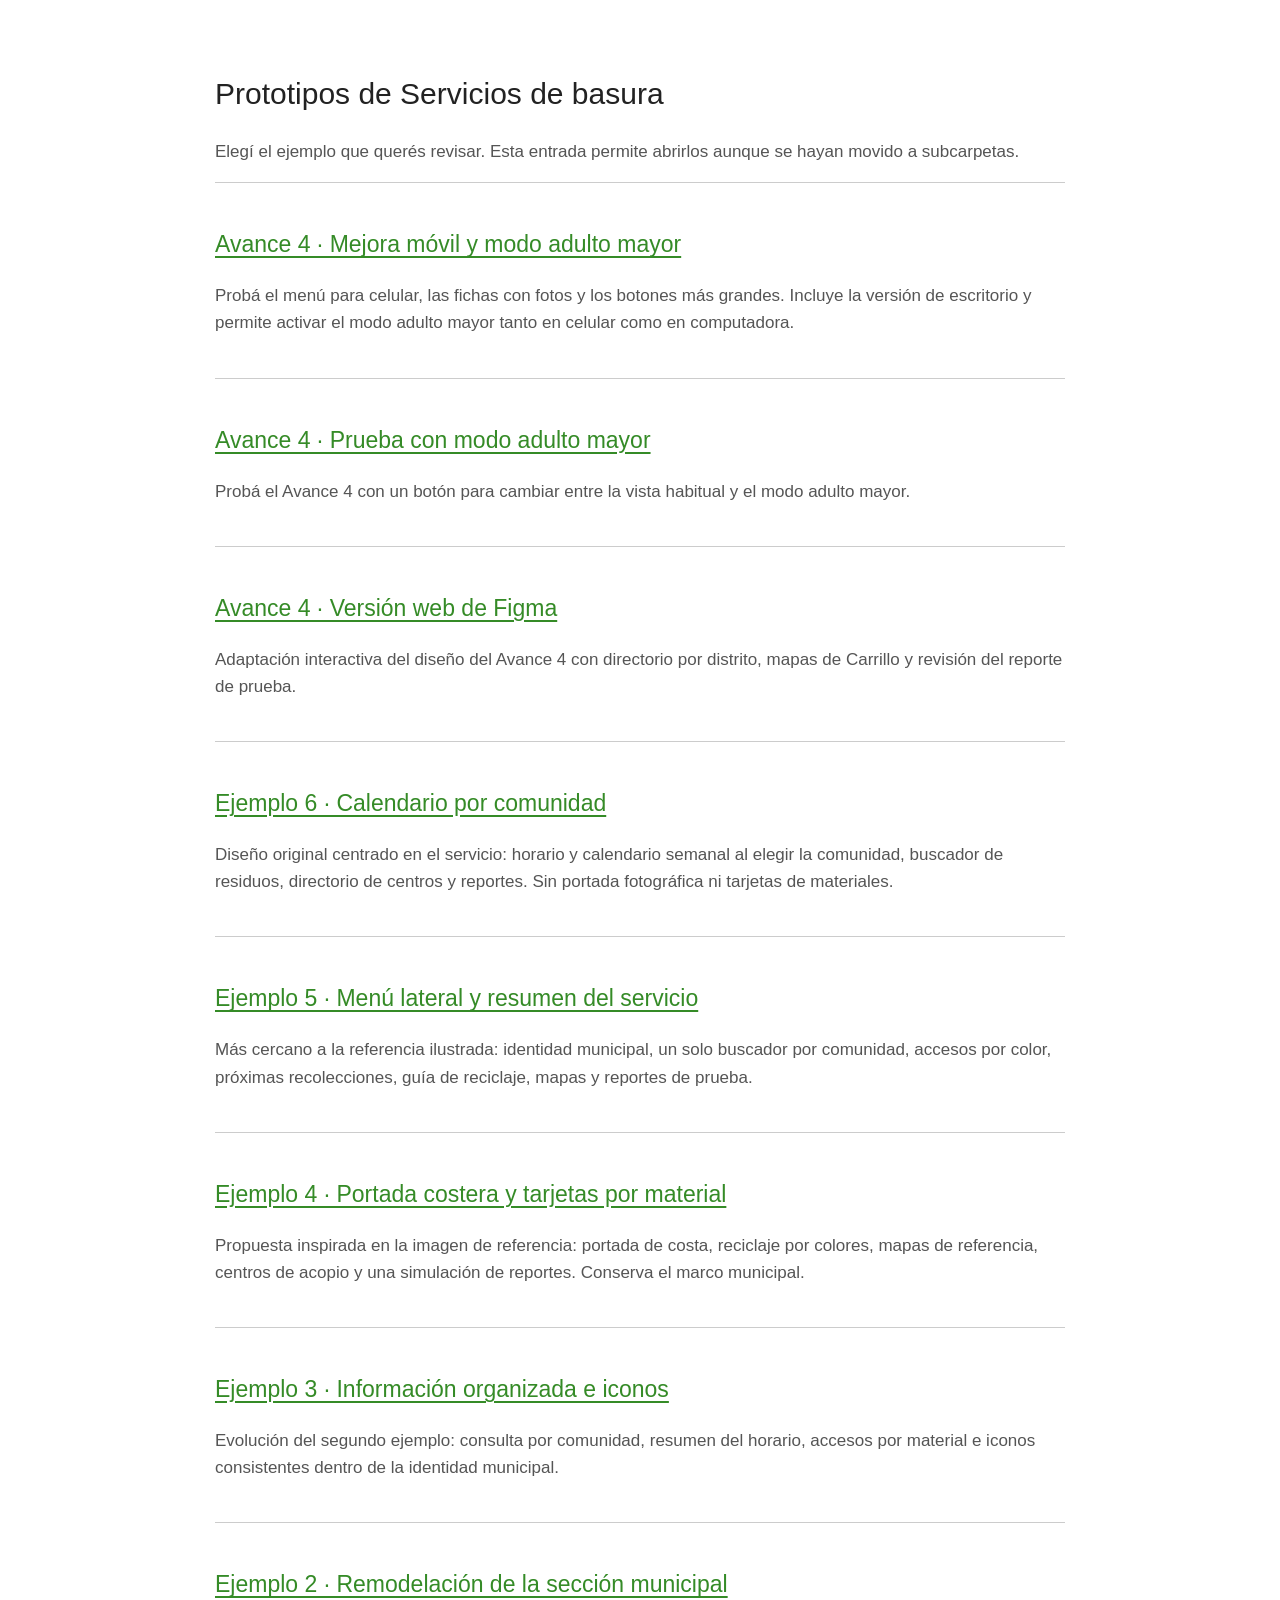
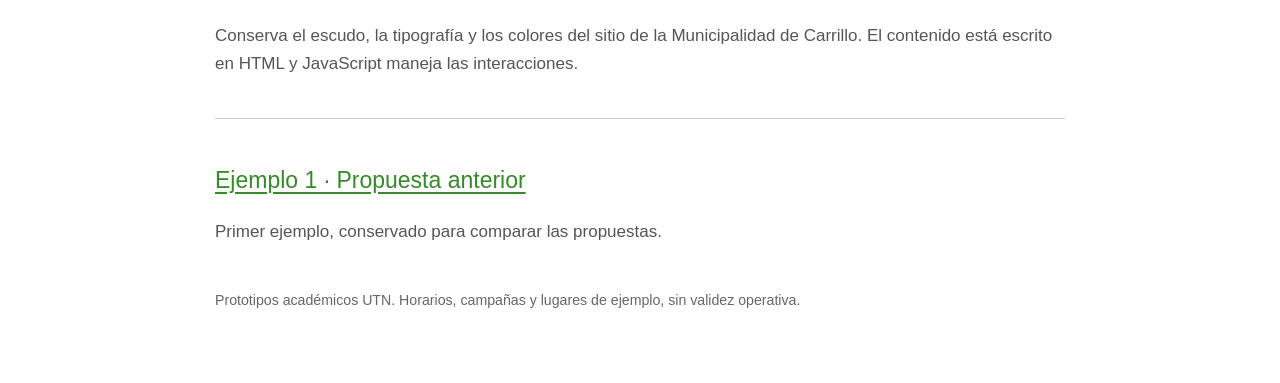
==== commit 481e0843: "Agregar ejemplo móvil de Avance 4 con modo adulto mayor" ====
--- a/index.html
+++ b/index.html
@@ -1,4 +1,6 @@
 <!doctype html>
-<html lang="es-CR"><head><meta charset="utf-8"><meta name="viewport" content="width=device-width,initial-scale=1"><title>Ejemplos del prototipo de Servicios de basura</title><style>body{font:17px/1.6 Arial,sans-serif;max-width:850px;margin:70px auto;padding:0 24px;color:#222}h1{font-size:30px;font-weight:400}a{color:#358b27;text-underline-offset:4px}article{padding:24px 0;border-top:1px solid #ccc}h2{font-size:23px;font-weight:400}p{color:#555}small{color:#666}</style></head><body><h1>Prototipos de Servicios de basura</h1><p>Elegí el ejemplo que querés revisar. Esta entrada permite abrirlos aunque se hayan movido a subcarpetas.</p><article><h2><a href="avance-4-figma/index.html?lectura=normal">Avance 4 · Prueba con modo adulto mayor</a></h2>
+<html lang="es-CR"><head><meta charset="utf-8"><meta name="viewport" content="width=device-width,initial-scale=1"><title>Ejemplos del prototipo de Servicios de basura</title><style>body{font:17px/1.6 Arial,sans-serif;max-width:850px;margin:70px auto;padding:0 24px;color:#222}h1{font-size:30px;font-weight:400}a{color:#358b27;text-underline-offset:4px}article{padding:24px 0;border-top:1px solid #ccc}h2{font-size:23px;font-weight:400}p{color:#555}small{color:#666}</style></head><body><h1>Prototipos de Servicios de basura</h1><p>Elegí el ejemplo que querés revisar. Esta entrada permite abrirlos aunque se hayan movido a subcarpetas.</p><article><h2><a href="avance-4-figma/index.html?vista=movil">Avance 4 · Mejora móvil y modo adulto mayor</a></h2>
+<p>Probá el menú para celular, las fichas con fotos y los botones más grandes. Incluye la versión de escritorio y permite activar el modo adulto mayor tanto en celular como en computadora.</p></article>
+<article><h2><a href="avance-4-figma/index.html?lectura=normal">Avance 4 · Prueba con modo adulto mayor</a></h2>
 <p>Probá el Avance 4 con un botón para cambiar entre la vista habitual y el modo adulto mayor.</p></article>
 <article><h2><a href="avance-4-figma/index.html">Avance 4 · Versión web de Figma</a></h2><p>Adaptación interactiva del diseño del Avance 4 con directorio por distrito, mapas de Carrillo y revisión del reporte de prueba.</p></article><article><h2><a href="ejemplo%206/index.html">Ejemplo 6 · Calendario por comunidad</a></h2><p>Diseño original centrado en el servicio: horario y calendario semanal al elegir la comunidad, buscador de residuos, directorio de centros y reportes. Sin portada fotográfica ni tarjetas de materiales.</p></article><article><h2><a href="ejemplo%205/index.html">Ejemplo 5 · Menú lateral y resumen del servicio</a></h2><p>Más cercano a la referencia ilustrada: identidad municipal, un solo buscador por comunidad, accesos por color, próximas recolecciones, guía de reciclaje, mapas y reportes de prueba.</p></article><article><h2><a href="ejemplo%204/index.html">Ejemplo 4 · Portada costera y tarjetas por material</a></h2><p>Propuesta inspirada en la imagen de referencia: portada de costa, reciclaje por colores, mapas de referencia, centros de acopio y una simulación de reportes. Conserva el marco municipal.</p></article><article><h2><a href="ejemplo%203/index.html">Ejemplo 3 · Información organizada e iconos</a></h2><p>Evolución del segundo ejemplo: consulta por comunidad, resumen del horario, accesos por material e iconos consistentes dentro de la identidad municipal.</p></article><article><h2><a href="ejemplo%202/index.html">Ejemplo 2 · Remodelación de la sección municipal</a></h2><p>Conserva el escudo, la tipografía y los colores del sitio de la Municipalidad de Carrillo. El contenido está escrito en HTML y JavaScript maneja las interacciones.</p></article><article><h2><a href="ejemplo%201/index.html">Ejemplo 1 · Propuesta anterior</a></h2><p>Primer ejemplo, conservado para comparar las propuestas.</p></article><small>Prototipos académicos UTN. Horarios, campañas y lugares de ejemplo, sin validez operativa.</small></body></html>
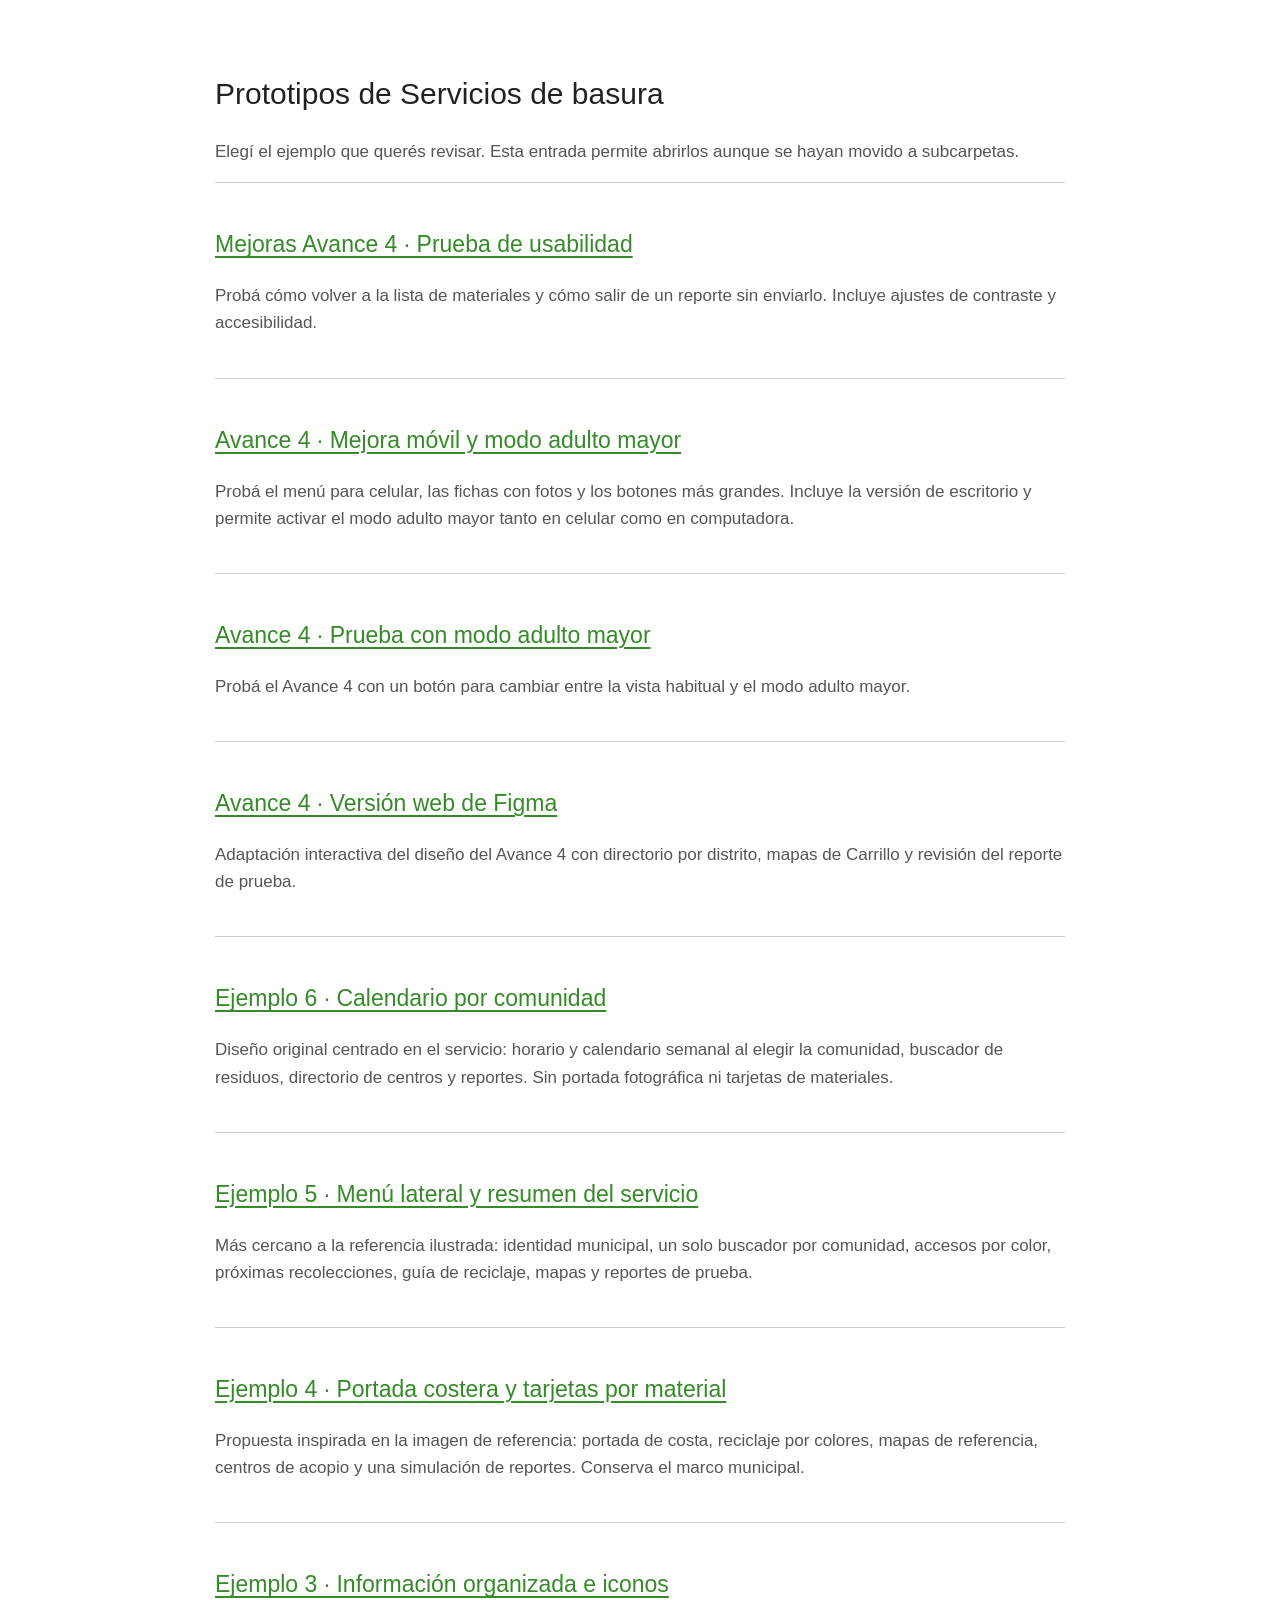
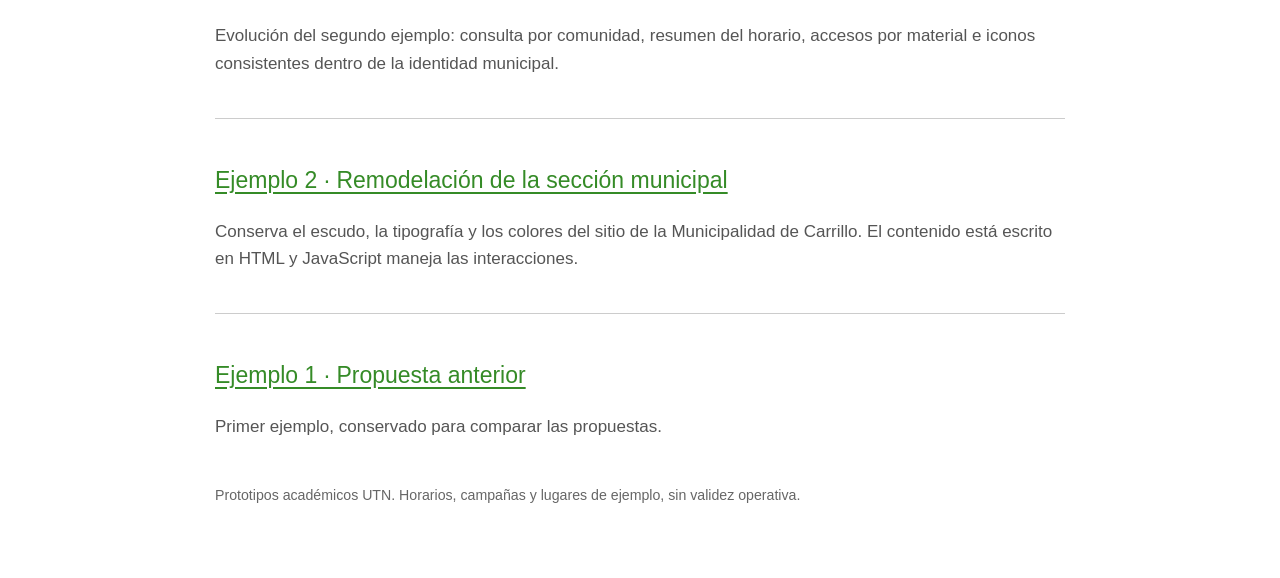
==== commit 7d59233b: "Agregar mejoras del Avance 4 tras la prueba de usabilidad" ====
--- a/index.html
+++ b/index.html
@@ -1,5 +1,7 @@
 <!doctype html>
-<html lang="es-CR"><head><meta charset="utf-8"><meta name="viewport" content="width=device-width,initial-scale=1"><title>Ejemplos del prototipo de Servicios de basura</title><style>body{font:17px/1.6 Arial,sans-serif;max-width:850px;margin:70px auto;padding:0 24px;color:#222}h1{font-size:30px;font-weight:400}a{color:#358b27;text-underline-offset:4px}article{padding:24px 0;border-top:1px solid #ccc}h2{font-size:23px;font-weight:400}p{color:#555}small{color:#666}</style></head><body><h1>Prototipos de Servicios de basura</h1><p>Elegí el ejemplo que querés revisar. Esta entrada permite abrirlos aunque se hayan movido a subcarpetas.</p><article><h2><a href="avance-4-figma/index.html?vista=movil">Avance 4 · Mejora móvil y modo adulto mayor</a></h2>
+<html lang="es-CR"><head><meta charset="utf-8"><meta name="viewport" content="width=device-width,initial-scale=1"><title>Ejemplos del prototipo de Servicios de basura</title><style>body{font:17px/1.6 Arial,sans-serif;max-width:850px;margin:70px auto;padding:0 24px;color:#222}h1{font-size:30px;font-weight:400}a{color:#358b27;text-underline-offset:4px}article{padding:24px 0;border-top:1px solid #ccc}h2{font-size:23px;font-weight:400}p{color:#555}small{color:#666}</style></head><body><h1>Prototipos de Servicios de basura</h1><p>Elegí el ejemplo que querés revisar. Esta entrada permite abrirlos aunque se hayan movido a subcarpetas.</p><article><h2><a href="avance-4-mejoras-usabilidad/index.html?vista=movil#inicio">Mejoras Avance 4 · Prueba de usabilidad</a></h2>
+<p>Probá cómo volver a la lista de materiales y cómo salir de un reporte sin enviarlo. Incluye ajustes de contraste y accesibilidad.</p></article>
+<article><h2><a href="avance-4-figma/index.html?vista=movil">Avance 4 · Mejora móvil y modo adulto mayor</a></h2>
 <p>Probá el menú para celular, las fichas con fotos y los botones más grandes. Incluye la versión de escritorio y permite activar el modo adulto mayor tanto en celular como en computadora.</p></article>
 <article><h2><a href="avance-4-figma/index.html?lectura=normal">Avance 4 · Prueba con modo adulto mayor</a></h2>
 <p>Probá el Avance 4 con un botón para cambiar entre la vista habitual y el modo adulto mayor.</p></article>
